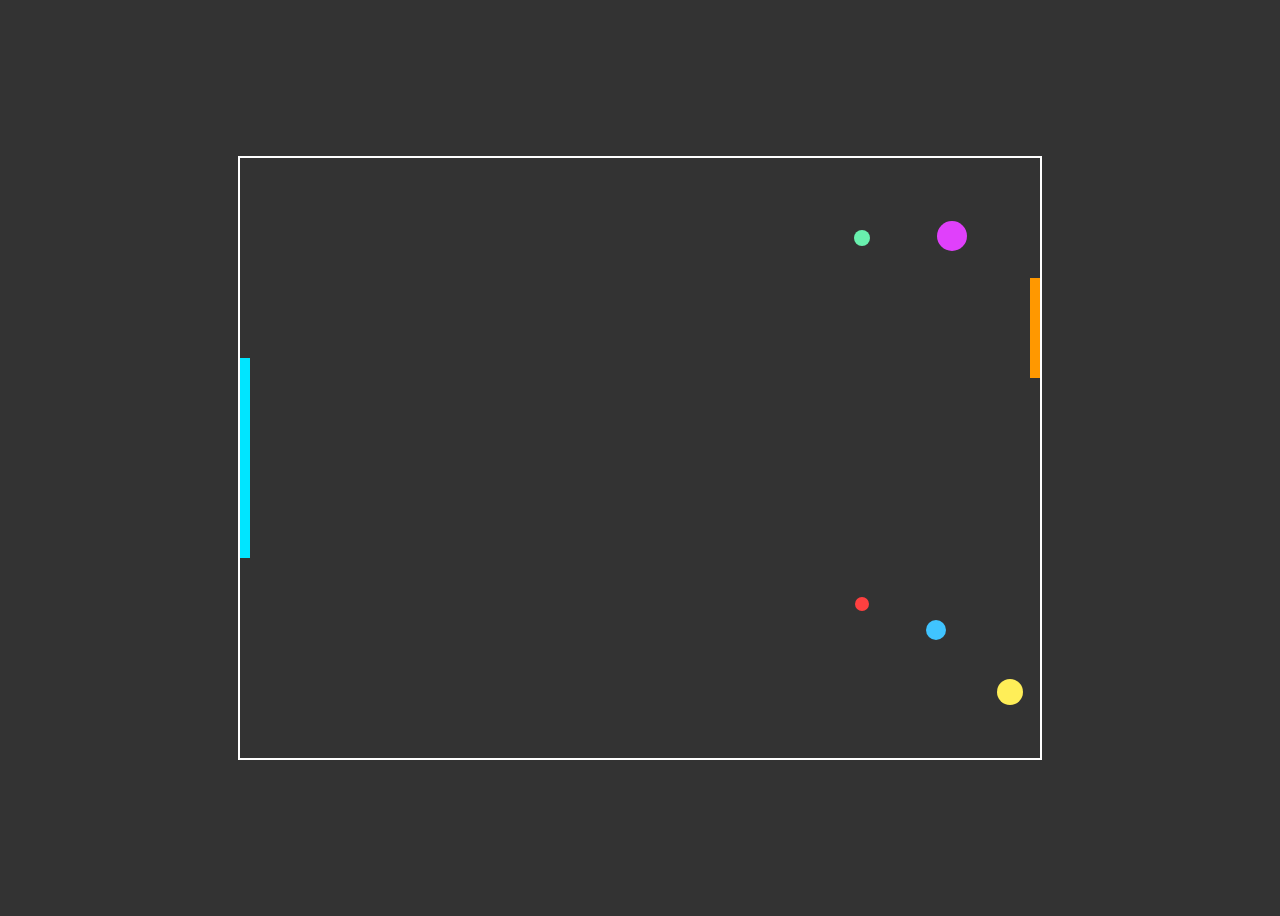
==== pong.html @ 2e4aee8d "Version 1.0: juego Pong inicial" ====
<!DOCTYPE html> 
<html lang="en"> 
<head> 
    <meta charset="UTF-8"> 
    <meta name="viewport" content="width=device-width, initial-scale=1.0"> 
    <title>Pong Game</title> 
    <link rel="stylesheet" href="style.css"> 
</head> 
<body> 
    <canvas id="gameCanvas" width="800" height="600"></canvas> 
    <script src="game.js"></script> 
</body> 
</html>
---- style.css ----
body { 
        display: flex; 
        justify-content: center; 
        align-items: center; 
        height: 100vh; 
        background-color: #333; 
    } 
    
    canvas { 
        border: 2px solid #fff; 
    }
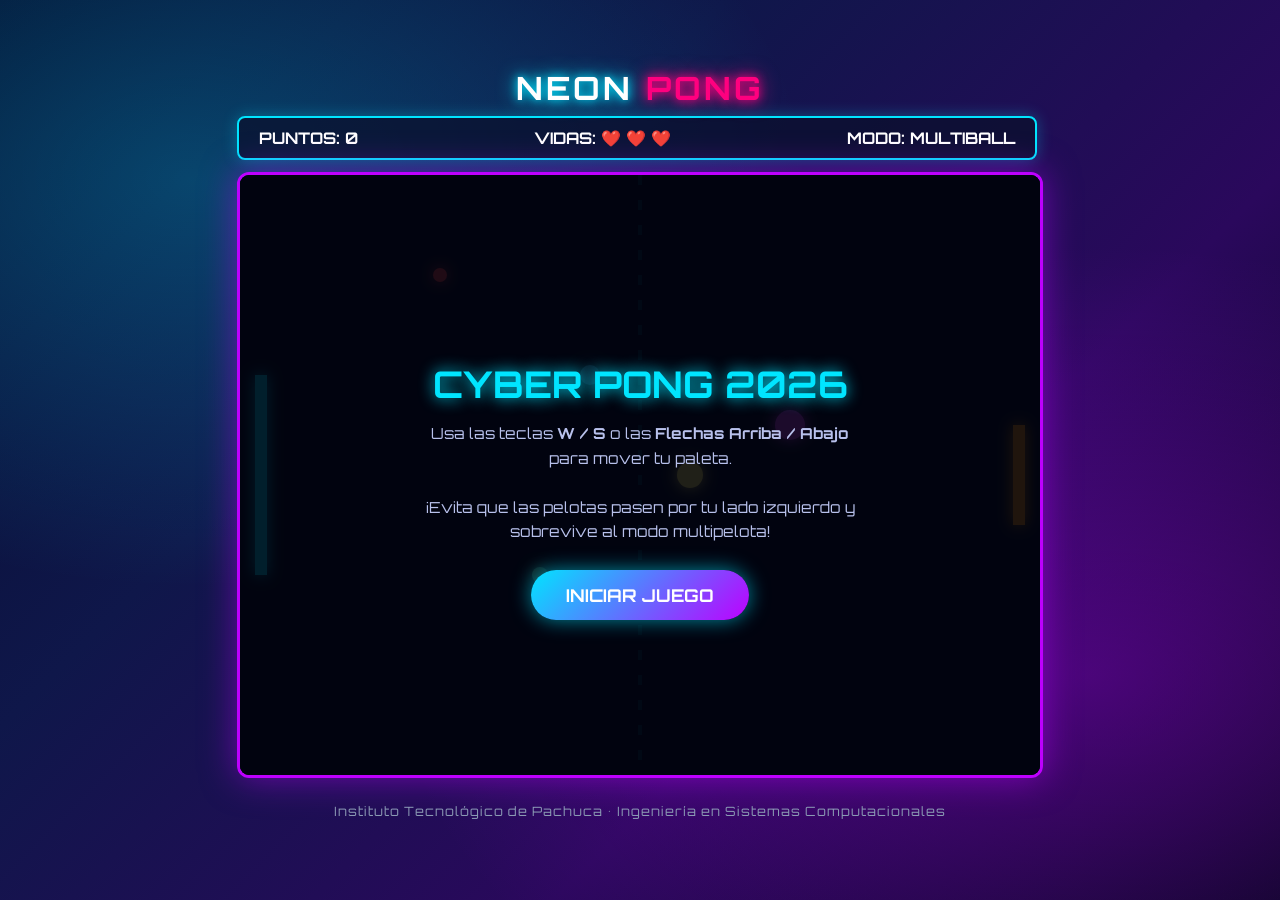
==== commit c399d359: "Última versión de juego" ====
--- a/pong.html
+++ b/pong.html
@@ -1,13 +1,40 @@
-<!DOCTYPE html> 
-<html lang="en"> 
-<head> 
-    <meta charset="UTF-8"> 
-    <meta name="viewport" content="width=device-width, initial-scale=1.0"> 
-    <title>Pong Game</title> 
-    <link rel="stylesheet" href="style.css"> 
-</head> 
-<body> 
-    <canvas id="gameCanvas" width="800" height="600"></canvas> 
-    <script src="game.js"></script> 
-</body> 
-</html> +<!DOCTYPE html>
+<html lang="es">
+<head>
+    <meta charset="UTF-8">
+    <meta name="viewport" content="width=device-width, initial-scale=1.0">
+    <title>Cyber Neon Pong - Ultimate Edition</title>
+    <link rel="stylesheet" href="style.css">
+    <!-- Fuente futurista -->
+    <link href="https://fonts.googleapis.com/css2?family=Orbitron:wght@400;700;900&display=swap" rel="stylesheet">
+</head>
+<body>
+    <div class="game-container">
+        <header class="game-header">
+            <h1>NEON <span class="highlight">PONG</span></h1>
+            <div class="score-board">
+                <div class="score-box">PUNTOS: <span id="playerScore">0</span></div>
+                <div class="lives-box">VIDAS: <span id="playerLives">❤️ ❤️ ❤️</span></div>
+                <div class="score-box">MODO: <span id="gameMode">MULTIBALL</span></div>
+            </div>
+        </header>
+        
+        <div class="canvas-wrapper">
+            <canvas id="gameCanvas" width="800" height="600"></canvas>
+            <div id="uiOverlay" class="overlay">
+                <div class="overlay-content">
+                    <h2>CYBER PONG 2026</h2>
+                    <p>Usa las teclas <strong>W / S</strong> o las <strong>Flechas Arriba / Abajo</strong> para mover tu paleta.</p>
+                    <p>¡Evita que las pelotas pasen por tu lado izquierdo y sobrevive al modo multipelota!</p>
+                    <button id="startBtn">INICIAR JUEGO</button>
+                </div>
+            </div>
+        </div>
+
+        <footer class="game-footer">
+            <p>Instituto Tecnológico de Pachuca • Ingeniería en Sistemas Computacionales</p>
+        </footer>
+    </div>
+    <script src="game.js"></script>
+</body>
+</html>
--- a/style.css
+++ b/style.css
@@ -1,11 +1,133 @@
-    body { 
-        display: flex; 
-        justify-content: center; 
-        align-items: center; 
-        height: 100vh; 
-        background-color: #333; 
-    } 
-    
-    canvas { 
-        border: 2px solid #fff; 
-    } +/* Diseño general y estética Cyberpunk / Synthwave */
+* {
+    box-sizing: border-box;
+}
+
+body {
+    display: flex;
+    justify-content: center;
+    align-items: center;
+    min-height: 100vh;
+    margin: 0;
+    overflow: hidden;
+    background: 
+        radial-gradient(ellipse at 15% 20%, rgba(0, 225, 255, 0.25), transparent 40%),
+        radial-gradient(ellipse at 85% 75%, rgba(190, 0, 255, 0.3), transparent 45%),
+        linear-gradient(135deg, #050b2e, #0f174a, #2a085c, #03061c);
+    font-family: 'Orbitron', sans-serif;
+    color: #fff;
+}
+
+.game-container {
+    display: flex;
+    flex-direction: column;
+    align-items: center;
+    gap: 12px;
+}
+
+.game-header {
+    text-align: center;
+    width: 100%;
+}
+
+.game-header h1 {
+    margin: 0 0 8px 0;
+    font-size: 2rem;
+    letter-spacing: 3px;
+    text-shadow: 0 0 10px #00e5ff, 0 0 20px #00e5ff;
+}
+
+.highlight {
+    color: #ff007f;
+    text-shadow: 0 0 10px #ff007f, 0 0 20px #ff007f;
+}
+
+.score-board {
+    display: flex;
+    justify-content: space-between;
+    width: 800px;
+    padding: 10px 20px;
+    background: rgba(10, 15, 45, 0.75);
+    border: 2px solid #00e5ff;
+    border-radius: 8px;
+    box-shadow: 0 0 15px rgba(0, 229, 255, 0.3);
+    font-size: 1rem;
+    font-weight: 700;
+}
+
+.canvas-wrapper {
+    position: relative;
+    border-radius: 12px;
+    overflow: hidden;
+    box-shadow: 0 0 35px rgba(190, 0, 255, 0.5), inset 0 0 20px rgba(0, 229, 255, 0.2);
+    border: 3px solid #be00ff;
+}
+
+canvas {
+    display: block;
+    background: #02040f;
+}
+
+.overlay {
+    position: absolute;
+    top: 0;
+    left: 0;
+    width: 100%;
+    height: 100%;
+    background: rgba(2, 4, 15, 0.88);
+    display: flex;
+    justify-content: center;
+    align-items: center;
+    z-index: 10;
+    transition: opacity 0.3s ease;
+}
+
+.overlay.hidden {
+    opacity: 0;
+    pointer-events: none;
+}
+
+.overlay-content {
+    text-align: center;
+    padding: 30px;
+    max-width: 500px;
+}
+
+.overlay-content h2 {
+    font-size: 2.3rem;
+    color: #00e5ff;
+    margin-bottom: 15px;
+    text-shadow: 0 0 15px #00e5ff;
+}
+
+.overlay-content p {
+    font-size: 0.95rem;
+    line-height: 1.6;
+    color: #b8c1ec;
+    margin-bottom: 25px;
+}
+
+#startBtn {
+    background: linear-gradient(135deg, #00e5ff, #be00ff);
+    color: #fff;
+    border: none;
+    padding: 14px 35px;
+    font-size: 1.1rem;
+    font-family: 'Orbitron', sans-serif;
+    font-weight: 700;
+    border-radius: 30px;
+    cursor: pointer;
+    box-shadow: 0 0 20px rgba(0, 229, 255, 0.6);
+    transition: all 0.3s ease;
+}
+
+#startBtn:hover {
+    transform: scale(1.08);
+    box-shadow: 0 0 30px #ff007f, 0 0 40px #00e5ff;
+}
+
+.game-footer {
+    font-size: 0.8rem;
+    color: #8b9bb4;
+    letter-spacing: 1px;
+}
